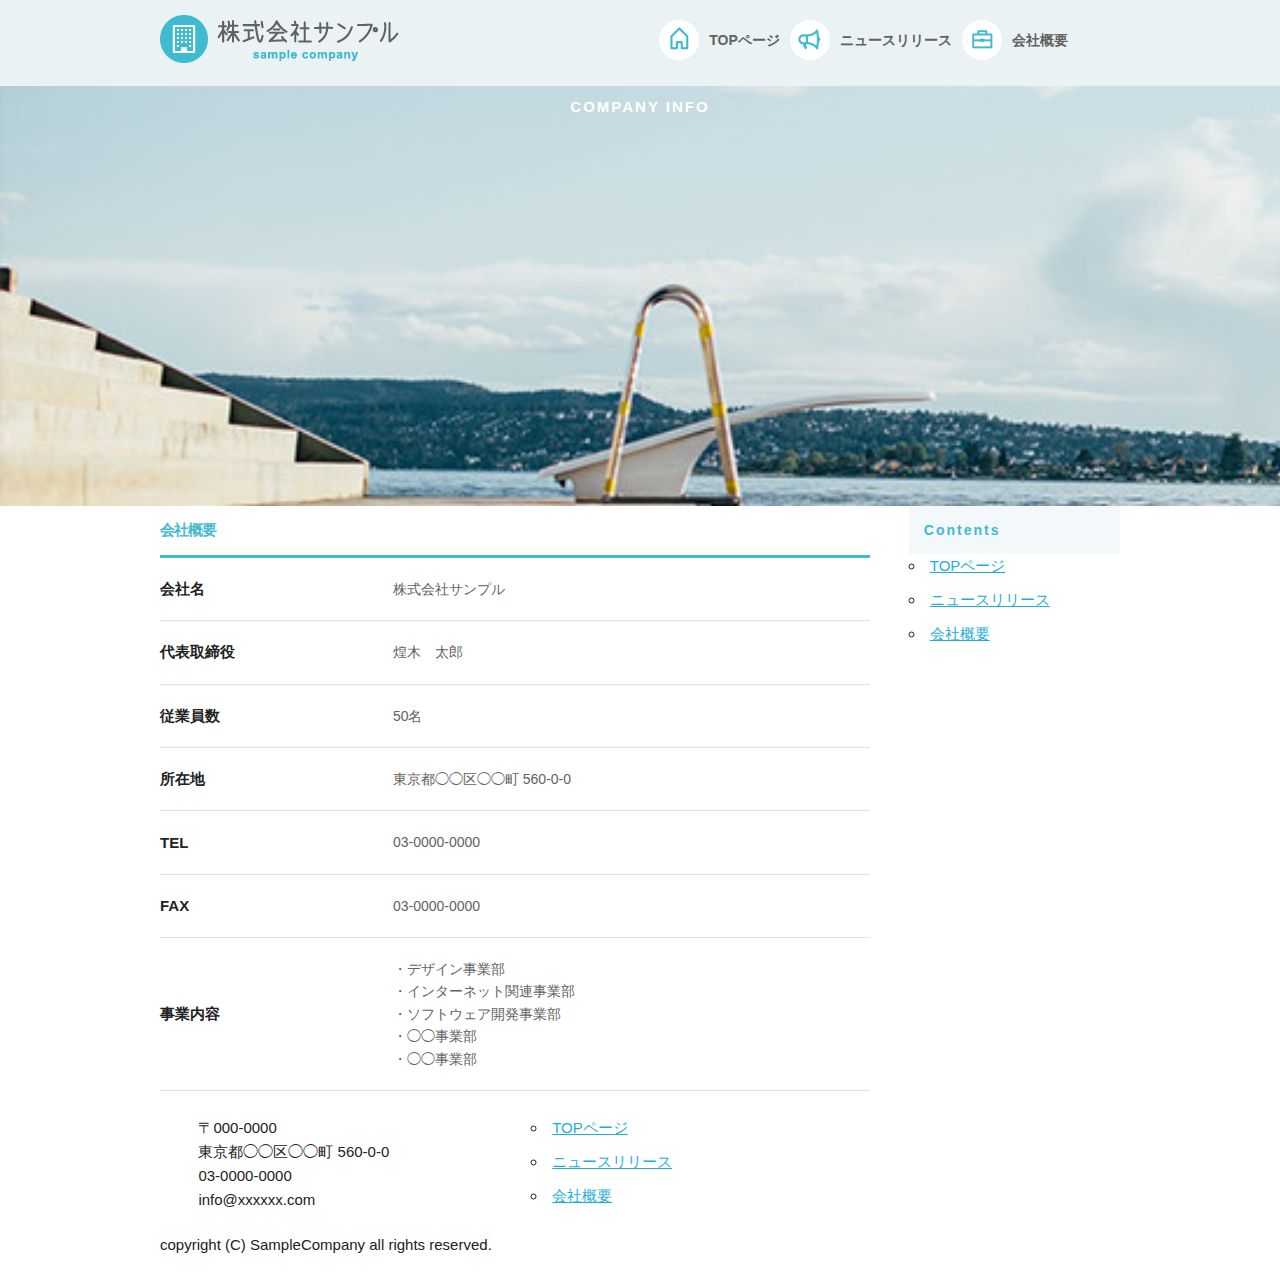
==== Skeleton-2.0.4/company.html @ 96dcce9a "Fitst commit" ====
<!DOCTYPE html>
<html lang="ja">
<head>

  <!-- Basic Page Needs
  –––––––––––––––––––––––––––––––––––––––––––––––––– -->
  <meta charset="utf-8">
  <title>株式会社サンプル</title>
  <meta name="description" content="">
  <meta name="author" content="">

  <!-- Mobile Specific Metas
  –––––––––––––––––––––––––––––––––––––––––––––––––– -->
  <meta name="viewport" content="width=device-width, initial-scale=1">


  <!-- CSS
  –––––––––––––––––––––––––––––––––––––––––––––––––– -->
  <link rel="stylesheet" href="css/normalize.css">
  <link rel="stylesheet" href="css/skeleton.css">
  <link rel="stylesheet" href="css/sample.css">

  <!-- Favicon
  –––––––––––––––––––––––––––––––––––––––––––––––––– -->
  <link rel="icon" type="image/png" href="images/top/favicon.png">

</head>

<body>
    
  <header>
  <div id="header_in" class="container">
    <div class="row">
      <div class="six columns logo">

        <h1><a href="index.html"><img class="u-max-full-width" src="images/top/logo.png" alt="株式会社サンプル" srcset="images/top/logo@2x.png 2x" /></a></h1>


      </div>
      <div class="six columns navi">

        <div class="sp_navi">
          <img id="sp_navi_btn" class="u-max-full-width" src="images/top/sp_navi.png" alt="sp_navi" srcset="images/top/sp_navi@2x.png 2x" />

          <ul class="sp_navi_li">
            <li><a href="index.html">TOPページ</a></li>
            <li><a href="news.html">ニュースリリース</a></li>
            <li><a href="company.html">会社概要</a></li>
          </ul>
        </div>
        <!-- sp_navi -->
        
        <div class="pc_navi">
          
          <ul class="pc_navi_li">
            <li class="navi_toppage"><a href="index.html">TOPページ</a></li>
            <li class="navi_news"><a href="news.html">ニュースリリース</a></li>
            <li class="navi_company"><a href="company.html">会社概要</a></li>
          </ul>
        </div>
        <!-- pc_navi -->
      </div>
    </div>
    <!-- row -->
  </div>
  <!-- header_in -->
  </header>
  
  <div id="sub_cover">
      <div class="container">
          <div class="row">
              <div class="twelve columns">
                  <h2>COMPANY INFO</h2>
              </div>
          </div>
      </div>
  </div>
  <!--sub_cover-->
  
  <div id="contents">
      <div class="container">
          <div class="row">
              <div id="main" class="nine columns">
                  <h2 class="company_title">会社概要</h2>
                      <table class="u-full-width">
                          <tbody>
                              <tr>
                                  <th>会社名</th>
                                  <td>株式会社サンプル</td>
                              </tr>
                              <tr>
                                  <th>代表取締役</th>
                                  <td>煌木　太郎</td>
                              </tr>
                              <tr>
                                  <th>従業員数</th>
                                  <td>50名</td>
                              </tr>
                              <tr>
                                  <th>所在地</th>
                                  <td>東京都◯◯区◯◯町 560-0-0</td>
                              </tr>
                              <tr>
                                  <th>TEL</th>
                                  <td>03-0000-0000</td>
                              </tr>
                              <tr>
                                  <th>FAX</th>
                                  <td>03-0000-0000</td>
                              </tr>
                              <tr>
                                  <th>事業内容</th>
                                  <td>・デザイン事業部<br>・インターネット関連事業部<br>・ソフトウェア開発事業部<br>・◯◯事業部<br>・◯◯事業部
                                </td>
                              </tr>
                          </tbody>
                      </table>
                  </div><!--main-->
                  
                  <div id="sidebar" class="three columns">
                    <div class="pc-sidemenu">
                        <h3>Contents</h3>
                        <ul>
                            <li><a href="index.html">TOPページ</a></li>
                            <li><a href="news.html">ニュースリリース</a></li>
                            <li><a href="company.html">会社概要</a></li>
                        </ul>
                    </div>  
                    <div class=<div class="fb-page fb_iframe_widget fb_iframe_widget_fluid" data-href="https://www.facebook.com/facebook" data-tabs="timeline" data-height="300" data-small-header="false" data-adapt-container-width="true" data-hide-cover="false" data-show-facepile="false" fb-xfbml-state="rendered" fb-iframe-plugin-query="adapt_container_width=true&amp;app_id=&amp;container_width=117&amp;height=300&amp;hide_cover=false&amp;href=https%3A%2F%2Fwww.facebook.com%2Ffacebook&amp;locale=ja_JP&amp;sdk=joey&amp;show_facepile=false&amp;small_header=false&amp;tabs=timeline"><span style="vertical-align: bottom; width: 180px; height: 300px;"><iframe name="f3fe913dd605ea4" width="1000px" height="300px" frameborder="0" allowtransparency="true" allowfullscreen="true" scrolling="no" allow="encrypted-media" title="fb:page Facebook Social Plugin" src="https://www.facebook.com/v2.6/plugins/page.php?adapt_container_width=true&amp;app_id=&amp;channel=http%3A%2F%2Fstaticxx.facebook.com%2Fconnect%2Fxd_arbiter%2Fr%2FbSTT5dUx9MY.js%3Fversion%3D42%23cb%3Df316c34965d6388%26domain%3Ddemo.techacademy.jp%26origin%3Dhttp%253A%252F%252Fdemo.techacademy.jp%252Ff2b390b43f06014%26relation%3Dparent.parent&amp;container_width=117&amp;height=300&amp;hide_cover=false&amp;href=https%3A%2F%2Fwww.facebook.com%2Ffacebook&amp;locale=ja_JP&amp;sdk=joey&amp;show_facepile=false&amp;small_header=false&amp;tabs=timeline" style="border: none; visibility: visible; width: 180px; height: 300px;" class=""></iframe></span></div>
                </div><!--sidebar>
            </div><!--row>
        </div><!--container>
    </div><!--contents>

<footer>
  <div class="container">
    <div class="row">
      <div class="four columns sp">
        <img class="u-max-full-width" src="images/top/footer_logo.png" alt="株式会社サンプル" srcset="images/top/footer_logo@2x.png 2x" />
      </div>
      <!-- columns -->
      <div class="four columns foot_address sp">
        〒000-0000<br />
        東京都◯◯区◯◯町 560-0-0<br />
        03-0000-0000<br />
        info@xxxxxx.com
      </div>
      <!-- columns -->
      <div class="four columns">
        <ul class="foot_navi">
          <li><a href="">TOPページ</a></li>
          <li><a href="">ニュースリリース</a></li>
          <li><a href="">会社概要</a></li>
        </ul>
      </div>
      <!-- columns -->
    </div>
    <!-- row -->

    <div class="row">
      <div class="twelve columns sp">
        <p class="copy">copyright (C) SampleCompany all rights reserved.</p>
      </div>
      <!-- columns -->
    </div>
    <!-- row -->
  </div>
</footer>
    

<script type="text/javascript" src="//ajax.googleapis.com/ajax/libs/jquery/1.10.2/jquery.min.js"></script>
<script>
$(function(){

  $(document).ready(function(){

    $("#sp_navi_btn").click(function () {
      $(this).next().slideToggle();
    });

  });

});
    </script>

</body>
  </html>
---- Skeleton-2.0.4/css/skeleton.css ----
/*
* Skeleton V2.0.4
* Copyright 2014, Dave Gamache
* www.getskeleton.com
* Free to use under the MIT license.
* http://www.opensource.org/licenses/mit-license.php
* 12/29/2014
*/


/* Table of contents
––––––––––––––––––––––––––––––––––––––––––––––––––
- Grid
- Base Styles
- Typography
- Links
- Buttons
- Forms
- Lists
- Code
- Tables
- Spacing
- Utilities
- Clearing
- Media Queries
*/


/* Grid
–––––––––––––––––––––––––––––––––––––––––––––––––– */
.container {
  position: relative;
  width: 100%;
  max-width: 960px;
  margin: 0 auto;
  padding: 0 20px;
  box-sizing: border-box; }
.column,
.columns {
  width: 100%;
  float: left;
  box-sizing: border-box; }

/* For devices larger than 400px */
@media (min-width: 400px) {
  .container {
    width: 85%;
    padding: 0; }
}

/* For devices larger than 550px */
@media (min-width: 550px) {
  .container {
    width: 80%; }
  .column,
  .columns {
    margin-left: 4%; }
  .column:first-child,
  .columns:first-child {
    margin-left: 0; }

  .one.column,
  .one.columns                    { width: 4.66666666667%; }
  .two.columns                    { width: 13.3333333333%; }
  .three.columns                  { width: 22%;            }
  .four.columns                   { width: 30.6666666667%; }
  .five.columns                   { width: 39.3333333333%; }
  .six.columns                    { width: 48%;            }
  .seven.columns                  { width: 56.6666666667%; }
  .eight.columns                  { width: 65.3333333333%; }
  .nine.columns                   { width: 74.0%;          }
  .ten.columns                    { width: 82.6666666667%; }
  .eleven.columns                 { width: 91.3333333333%; }
  .twelve.columns                 { width: 100%; margin-left: 0; }

  .one-third.column               { width: 30.6666666667%; }
  .two-thirds.column              { width: 65.3333333333%; }

  .one-half.column                { width: 48%; }

  /* Offsets */
  .offset-by-one.column,
  .offset-by-one.columns          { margin-left: 8.66666666667%; }
  .offset-by-two.column,
  .offset-by-two.columns          { margin-left: 17.3333333333%; }
  .offset-by-three.column,
  .offset-by-three.columns        { margin-left: 26%;            }
  .offset-by-four.column,
  .offset-by-four.columns         { margin-left: 34.6666666667%; }
  .offset-by-five.column,
  .offset-by-five.columns         { margin-left: 43.3333333333%; }
  .offset-by-six.column,
  .offset-by-six.columns          { margin-left: 52%;            }
  .offset-by-seven.column,
  .offset-by-seven.columns        { margin-left: 60.6666666667%; }
  .offset-by-eight.column,
  .offset-by-eight.columns        { margin-left: 69.3333333333%; }
  .offset-by-nine.column,
  .offset-by-nine.columns         { margin-left: 78.0%;          }
  .offset-by-ten.column,
  .offset-by-ten.columns          { margin-left: 86.6666666667%; }
  .offset-by-eleven.column,
  .offset-by-eleven.columns       { margin-left: 95.3333333333%; }

  .offset-by-one-third.column,
  .offset-by-one-third.columns    { margin-left: 34.6666666667%; }
  .offset-by-two-thirds.column,
  .offset-by-two-thirds.columns   { margin-left: 69.3333333333%; }

  .offset-by-one-half.column,
  .offset-by-one-half.columns     { margin-left: 52%; }

}


/* Base Styles
–––––––––––––––––––––––––––––––––––––––––––––––––– */
/* NOTE
html is set to 62.5% so that all the REM measurements throughout Skeleton
are based on 10px sizing. So basically 1.5rem = 15px :) */
html {
  font-size: 62.5%; }
body {
  font-size: 1.5em; /* currently ems cause chrome bug misinterpreting rems on body element */
  line-height: 1.6;
  font-weight: 400;
  font-family: "Raleway", "HelveticaNeue", "Helvetica Neue", Helvetica, Arial, sans-serif;
  color: #222; }


/* Typography
–––––––––––––––––––––––––––––––––––––––––––––––––– */
h1, h2, h3, h4, h5, h6 {
  margin-top: 0;
  margin-bottom: 2rem;
  font-weight: 300; }
h1 { font-size: 4.0rem; line-height: 1.2;  letter-spacing: -.1rem;}
h2 { font-size: 3.6rem; line-height: 1.25; letter-spacing: -.1rem; }
h3 { font-size: 3.0rem; line-height: 1.3;  letter-spacing: -.1rem; }
h4 { font-size: 2.4rem; line-height: 1.35; letter-spacing: -.08rem; }
h5 { font-size: 1.8rem; line-height: 1.5;  letter-spacing: -.05rem; }
h6 { font-size: 1.5rem; line-height: 1.6;  letter-spacing: 0; }

/* Larger than phablet */
@media (min-width: 550px) {
  h1 { font-size: 5.0rem; }
  h2 { font-size: 4.2rem; }
  h3 { font-size: 3.6rem; }
  h4 { font-size: 3.0rem; }
  h5 { font-size: 2.4rem; }
  h6 { font-size: 1.5rem; }
}

p {
  margin-top: 0; }


/* Links
–––––––––––––––––––––––––––––––––––––––––––––––––– */
a {
  color: #1EAEDB; }
a:hover {
  color: #0FA0CE; }


/* Buttons
–––––––––––––––––––––––––––––––––––––––––––––––––– */
.button,
button,
input[type="submit"],
input[type="reset"],
input[type="button"] {
  display: inline-block;
  height: 38px;
  padding: 0 30px;
  color: #555;
  text-align: center;
  font-size: 11px;
  font-weight: 600;
  line-height: 38px;
  letter-spacing: .1rem;
  text-transform: uppercase;
  text-decoration: none;
  white-space: nowrap;
  background-color: transparent;
  border-radius: 4px;
  border: 1px solid #bbb;
  cursor: pointer;
  box-sizing: border-box; }
.button:hover,
button:hover,
input[type="submit"]:hover,
input[type="reset"]:hover,
input[type="button"]:hover,
.button:focus,
button:focus,
input[type="submit"]:focus,
input[type="reset"]:focus,
input[type="button"]:focus {
  color: #333;
  border-color: #888;
  outline: 0; }
.button.button-primary,
button.button-primary,
input[type="submit"].button-primary,
input[type="reset"].button-primary,
input[type="button"].button-primary {
  color: #FFF;
  background-color: #33C3F0;
  border-color: #33C3F0; }
.button.button-primary:hover,
button.button-primary:hover,
input[type="submit"].button-primary:hover,
input[type="reset"].button-primary:hover,
input[type="button"].button-primary:hover,
.button.button-primary:focus,
button.button-primary:focus,
input[type="submit"].button-primary:focus,
input[type="reset"].button-primary:focus,
input[type="button"].button-primary:focus {
  color: #FFF;
  background-color: #1EAEDB;
  border-color: #1EAEDB; }


/* Forms
–––––––––––––––––––––––––––––––––––––––––––––––––– */
input[type="email"],
input[type="number"],
input[type="search"],
input[type="text"],
input[type="tel"],
input[type="url"],
input[type="password"],
textarea,
select {
  height: 38px;
  padding: 6px 10px; /* The 6px vertically centers text on FF, ignored by Webkit */
  background-color: #fff;
  border: 1px solid #D1D1D1;
  border-radius: 4px;
  box-shadow: none;
  box-sizing: border-box; }
/* Removes awkward default styles on some inputs for iOS */
input[type="email"],
input[type="number"],
input[type="search"],
input[type="text"],
input[type="tel"],
input[type="url"],
input[type="password"],
textarea {
  -webkit-appearance: none;
     -moz-appearance: none;
          appearance: none; }
textarea {
  min-height: 65px;
  padding-top: 6px;
  padding-bottom: 6px; }
input[type="email"]:focus,
input[type="number"]:focus,
input[type="search"]:focus,
input[type="text"]:focus,
input[type="tel"]:focus,
input[type="url"]:focus,
input[type="password"]:focus,
textarea:focus,
select:focus {
  border: 1px solid #33C3F0;
  outline: 0; }
label,
legend {
  display: block;
  margin-bottom: .5rem;
  font-weight: 600; }
fieldset {
  padding: 0;
  border-width: 0; }
input[type="checkbox"],
input[type="radio"] {
  display: inline; }
label > .label-body {
  display: inline-block;
  margin-left: .5rem;
  font-weight: normal; }


/* Lists
–––––––––––––––––––––––––––––––––––––––––––––––––– */
ul {
  list-style: circle inside; }
ol {
  list-style: decimal inside; }
ol, ul {
  padding-left: 0;
  margin-top: 0; }
ul ul,
ul ol,
ol ol,
ol ul {
  margin: 1.5rem 0 1.5rem 3rem;
  font-size: 90%; }
li {
  margin-bottom: 1rem; }


/* Code
–––––––––––––––––––––––––––––––––––––––––––––––––– */
code {
  padding: .2rem .5rem;
  margin: 0 .2rem;
  font-size: 90%;
  white-space: nowrap;
  background: #F1F1F1;
  border: 1px solid #E1E1E1;
  border-radius: 4px; }
pre > code {
  display: block;
  padding: 1rem 1.5rem;
  white-space: pre; }


/* Tables
–––––––––––––––––––––––––––––––––––––––––––––––––– */
th,
td {
  padding: 12px 15px;
  text-align: left;
  border-bottom: 1px solid #E1E1E1; }
th:first-child,
td:first-child {
  padding-left: 0; }
th:last-child,
td:last-child {
  padding-right: 0; }


/* Spacing
–––––––––––––––––––––––––––––––––––––––––––––––––– */
button,
.button {
  margin-bottom: 1rem; }
input,
textarea,
select,
fieldset {
  margin-bottom: 1.5rem; }
pre,
blockquote,
dl,
figure,
table,
p,
ul,
ol,
form {
  margin-bottom: 2.5rem; }


/* Utilities
–––––––––––––––––––––––––––––––––––––––––––––––––– */
.u-full-width {
  width: 100%;
  box-sizing: border-box; }
.u-max-full-width {
  max-width: 100%;
  box-sizing: border-box; }
.u-pull-right {
  float: right; }
.u-pull-left {
  float: left; }


/* Misc
–––––––––––––––––––––––––––––––––––––––––––––––––– */
hr {
  margin-top: 3rem;
  margin-bottom: 3.5rem;
  border-width: 0;
  border-top: 1px solid #E1E1E1; }


/* Clearing
–––––––––––––––––––––––––––––––––––––––––––––––––– */

/* Self Clearing Goodness */
.container:after,
.row:after,
.u-cf {
  content: "";
  display: table;
  clear: both; }


/* Media Queries
–––––––––––––––––––––––––––––––––––––––––––––––––– */
/*
Note: The best way to structure the use of media queries is to create the queries
near the relevant code. For example, if you wanted to change the styles for buttons
on small devices, paste the mobile query code up in the buttons section and style it
there.
*/


/* Larger than mobile */
@media (min-width: 400px) {}

/* Larger than phablet (also point when grid becomes active) */
@media (min-width: 550px) {}

/* Larger than tablet */
@media (min-width: 750px) {}

/* Larger than desktop */
@media (min-width: 1000px) {}

/* Larger than Desktop HD */
@media (min-width: 1200px) {}
---- Skeleton-2.0.4/css/sample.css ----
html {
  font-size: 62.5%; }

h1 {
  margin: 0;
  padding: 0; }

header {
  background: #eaf2f4; }
  header #header_in {
    padding-top: 10px;
    padding-bottom: 4px; }
  @media (max-width: 550px) {
    header .logo {
      width: 190px; }
    header .navi {
      width: 40px;
      float: right; } }
  header .sp_navi_li {
    width: 180px;
    position: absolute;
    top: 50px;
    right: 2%;
    border: 1px solid #eee;
    background: white;
    margin: 0;
    padding: 0;
    display: none;
    z-index: 100; }
    header .sp_navi_li li {
      list-style: none;
      margin: 0;
      padding: 0; }
      header .sp_navi_li li a {
        display: block;
        padding: 10px 8px;
        border-bottom: 1px solid #eee;
        font-size: 14px;
        text-decoration: none; }
  @media (min-width: 551px) {
    header .sp_navi {
      display: none; }
    header #header_in {
      padding: 15px 0 10px 0; }
    header .pc_navi_li {
      margin: 0;
      padding: 0; }
      header .pc_navi_li li {
        list-style: none;
        margin: 5px 0 0 0;
        padding: 0; }
        header .pc_navi_li li a {
          color: #626262;
          text-decoration: none;
          font-weight: bold;
          font-size: 14px;
          font-size: 1.4rem;
          float: left;
          padding-right: 10px; }
        header .pc_navi_li li a:hover {
          color: #42b9d0; }
      header .pc_navi_li li.navi_toppage a {
        background-repeat: no-repeat;
        display: inline-block;
        line-height: 40px;
        padding-left: 50px;
        background-image: url("../images/top/navi_top.png");
        background-size: 40px 40px; } }
    @media screen and (min-width: 551px) and (-webkit-min-device-pixel-ratio: 2), (min-width: 551px) and (min-resolution: 2dppx) {
      header .pc_navi_li li.navi_toppage a {
        background-image: url("../images/top/navi_top@2x.png"); } }
  @media (min-width: 551px) {
      header .pc_navi_li li.navi_news a {
        background-repeat: no-repeat;
        display: inline-block;
        line-height: 40px;
        padding-left: 50px;
        background-image: url("../images/top/navi_news.png");
        background-size: 40px 40px; } }
    @media screen and (min-width: 551px) and (-webkit-min-device-pixel-ratio: 2), (min-width: 551px) and (min-resolution: 2dppx) {
      header .pc_navi_li li.navi_news a {
        background-image: url("../images/top/navi_news@2x.png"); } }
  @media (min-width: 551px) {
      header .pc_navi_li li.navi_company a {
        background-repeat: no-repeat;
        display: inline-block;
        line-height: 40px;
        padding-left: 50px;
        background-image: url("../images/top/navi_company.png");
        background-size: 40px 40px; } }
    @media screen and (min-width: 551px) and (-webkit-min-device-pixel-ratio: 2), (min-width: 551px) and (min-resolution: 2dppx) {
      header .pc_navi_li li.navi_company a {
        background-image: url("../images/top/navi_company@2x.png"); } }

  @media (max-width: 550px) {
    header .pc_navi {
      display: none; } }

#cover_area {
  text-align: center;
  padding: 80px 0;
  background-image: url("../images/top/cover.jpg");
  background-size: cover; }
  @media screen and (-webkit-min-device-pixel-ratio: 2), (min-resolution: 2dppx) {
    #cover_area {
      background-image: url("../images/top/cover@2x.jpg"); } }
  @media (min-width: 551px) {
    #cover_area {
      text-align: left;
      height: 420px;
      padding: 0; }
      #cover_area img {
        margin-top: 180px;
        margin-left: 70px; } }

#service_area {
  padding-top: 20px; }
  @media (min-width: 551px) {
    #service_area {
      padding-top: 30px; } }
  #service_area .columns {
    color: #626262; }
    #service_area .columns .service_title {
      font-size: 18px;
      font-size: 1.8rem;
      font-weight: bold;
      margin-top: 8px; }
    #service_area .columns p {
      font-size: 15px;
      font-size: 1.5rem;
      margin-top: 10px; }
    @media (min-width: 551px) {
      #service_area .columns .service_title {
        font-size: 16px;
        font-size: 1.6rem; }
      #service_area .columns p {
        font-size: 13px;
        font-size: 1.3rem; } }

#news_area {
  background-color: #eaf2f4; }
  @media (min-width: 551px) {
    #news_area .container {
      padding: 0px 10% 50px 10%; } }
  #news_area .news_title {
    text-align: center;
    font-size: 26px;
    font-size: 2.6rem;
    color: #42b9d0;
    padding: 15px 0 10px 0;
    font-weight: bold;
    letter-spacing: 0.2rem; }
  #news_area .news_lists li {
    list-style: none;
    font-size: 15px;
    font-size: 1.5rem; }
    #news_area .news_lists li span {
      color: #42b9d0;
      font-weight: bold;
      display: block;
      margin-bottom: 3px; }
  @media (min-width: 551px) {
    #news_area .news_title {
      font-size: 22px;
      font-size: 2.2rem;
      padding: 50px 0 41px 0; }
    #news_area .news_lists li {
      font-size: 14px;
      font-size: 1.4rem;
      margin-bottom: 20px; }
      #news_area .news_lists li span {
        display: inline;
        margin-bottom: 0px; } }

footer {
  background-color: #42b9d0;
  color: #fff;
  padding-top: 20px; }
  @media (max-width: 550px) {
    footer .container {
      margin: 0;
      padding: 0; }
    footer .sp {
      padding: 0 6%;
      margin: 0 auto; }
    footer .foot_navi {
      margin-top: 20px; }
      footer .foot_navi li {
        list-style: none;
        margin-bottom: 1px; }
        footer .foot_navi li a {
          color: #42b9d0;
          background-color: #eaf2f4;
          display: block;
          text-align: center;
          font-weight: bold;
          text-decoration: none;
          font-size: 16px;
          font-size: 1.6rem;
          padding: 16px 0; } }
  footer .foot_address {
    font-size: 16px;
    font-size: 1.6rem;
    padding-top: 10px; }
  footer .copy {
    text-align: center;
    font-size: 11px;
    font-size: 1.1rem;
    color: #b2e1ea; }
  @media (min-width: 550px) {
    footer {
      padding-top: 30px; }
      footer .foot_address {
        padding: 0px;
        font-size: 12px;
        font-size: 1.2rem; }
      footer .foot_navi {
        float: right; }
        footer .foot_navi li {
          list-style: none;
          background-repeat: no-repeat;
          background-position: left center;
          display: inline-block;
          float: left;
          margin-right: 10px;
          font-size: 11px;
          font-size: 1.1rem;
          background-image: url("../images/top/foot_arroehead.png");
          background-size: 4px 6px; } }
      @media screen and (min-width: 550px) and (-webkit-min-device-pixel-ratio: 2), (min-width: 550px) and (min-resolution: 2dppx) {
        footer .foot_navi li {
          background-image: url("../images/top/foot_arroehead@2x.png"); } }
  @media (min-width: 550px) {
        footer .foot_navi a {
          color: white;
          padding-left: 10px;
          text-decoration: none; }
        footer .foot_navi a:hover {
          color: #eaf2f4; }
      footer .copy {
        margin-top: 30px; } }

/* news.html */
#sub_cover {
  text-align: center;
  padding: 80px 0;
  background-image: url("../images/news/sub_cover.jpg");
  background-size: cover; }
  #sub_cover h2 {
    text-align: center;
    color: white;
    font-size: 16px;
    font-size: 1.6rem;
    font-weight: bold;
    margin: 0;
    letter-spacing: 0.2rem; }
  @media screen and (-webkit-min-device-pixel-ratio: 2), (min-resolution: 2dppx) {
    #sub_cover {
      background-image: url("../images/news/sub_cover@2x.jpg"); } }
  @media (min-width: 550px) {
    #sub_cover {
      text-align: left;
      height: 420px;
      padding: 0; }
      #sub_cover img {
        margin-top: 180px;
        margin-left: 70px; }
      #sub_cover h2 {
        display: block;
        font-size: 1.5rem;
        -webkit-margin-before: 0.83em;
        -webkit-margin-after: 0.83em;
        -webkit-margin-start: 0px;
        -webkit-margin-end: 0px;
        font-weight: bold; } }

#contents #main h2 {
  color: #42b9d0;
  border-bottom: 3px solid #42b9d0;
  font-weight: bold;
  font-size: 1.5rem;
  padding-top: 15px;
  padding-bottom: 15px; }
#contents #main #news_li span {
  color: #42b9d0;
  display: inline-block;
  margin-bottom: 0;
  font-weight: bold; }
@media (min-width: 550px) {
  #contents #main li {
    list-style: none;
    padding-bottom: 5px;
    display: list-item;
    text-align: -webkit-match-parent; }
  #contents #main span {
    padding-right: 10px;
    margin-bottom: 0px; } }
#contents #sidebar .pc-sidemenu h3 {
  color: #42b9d0;
  font-weight: bold;
  font-size: 1.4rem;
  letter-spacing: 0.2rem;
  background-color: #f3f9fb;
  padding: 15px;
  margin-bottom: 0px; }
@media (max-width: 550px) {
  #contents #sidebar .pc-sidemenu {
    display: none; } }

/*company.html*/
#main h2.company_title {
  margin-bottom: 0px; }
#main h2 {
  color: #42b9d0;
  border-bottom: 3px solid #42b9d0;
  font-weight: bold; }
#main th {
  padding-right: 20px; }
#main td {
  padding: 20px;
  color: #626262;
  font-size: 1.4rem; }
@media (min-width: 550px) {
  #main h2 {
    font-size: 2rem;
    padding-bottom: 20px; } }

/*# sourceMappingURL=sample.css.map */
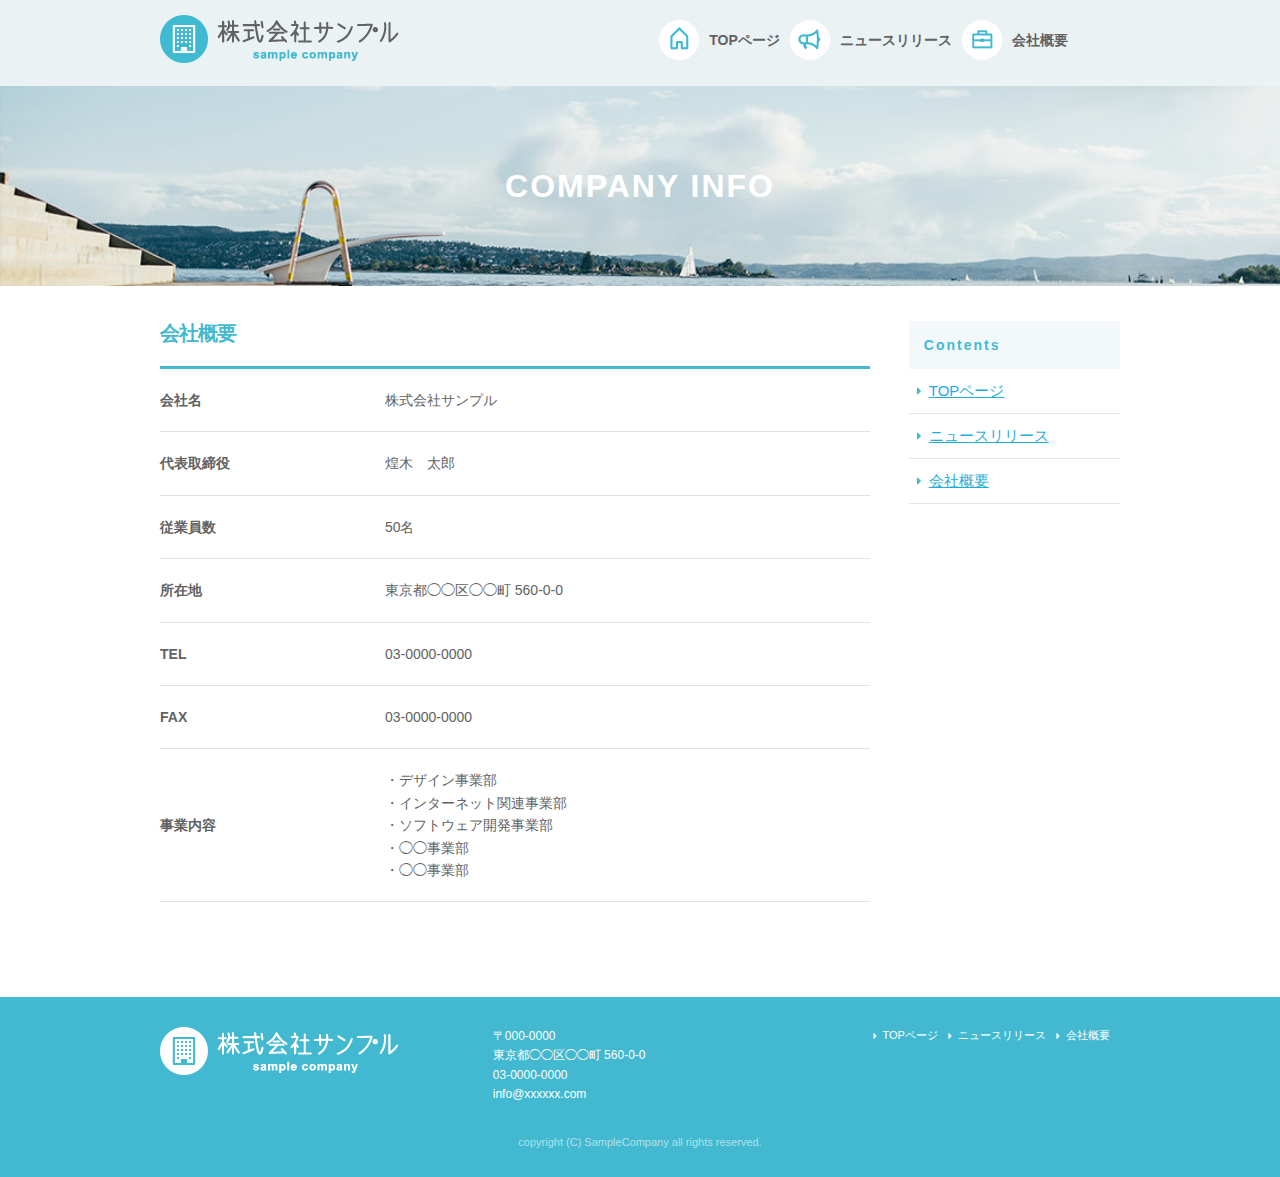
==== commit cdcc4045: "Third commit" ====
--- a/Skeleton-2.0.4/company.html
+++ b/Skeleton-2.0.4/company.html
@@ -5,7 +5,7 @@
   <!-- Basic Page Needs
   –––––––––––––––––––––––––––––––––––––––––––––––––– -->
   <meta charset="utf-8">
-  <title>株式会社サンプル</title>
+  <title>COMPANY INFO|株式会社サンプル</title>
   <meta name="description" content="">
   <meta name="author" content="">
 
@@ -127,10 +127,10 @@
                         </ul>
                     </div>  
                     <div class=<div class="fb-page fb_iframe_widget fb_iframe_widget_fluid" data-href="https://www.facebook.com/facebook" data-tabs="timeline" data-height="300" data-small-header="false" data-adapt-container-width="true" data-hide-cover="false" data-show-facepile="false" fb-xfbml-state="rendered" fb-iframe-plugin-query="adapt_container_width=true&amp;app_id=&amp;container_width=117&amp;height=300&amp;hide_cover=false&amp;href=https%3A%2F%2Fwww.facebook.com%2Ffacebook&amp;locale=ja_JP&amp;sdk=joey&amp;show_facepile=false&amp;small_header=false&amp;tabs=timeline"><span style="vertical-align: bottom; width: 180px; height: 300px;"><iframe name="f3fe913dd605ea4" width="1000px" height="300px" frameborder="0" allowtransparency="true" allowfullscreen="true" scrolling="no" allow="encrypted-media" title="fb:page Facebook Social Plugin" src="https://www.facebook.com/v2.6/plugins/page.php?adapt_container_width=true&amp;app_id=&amp;channel=http%3A%2F%2Fstaticxx.facebook.com%2Fconnect%2Fxd_arbiter%2Fr%2FbSTT5dUx9MY.js%3Fversion%3D42%23cb%3Df316c34965d6388%26domain%3Ddemo.techacademy.jp%26origin%3Dhttp%253A%252F%252Fdemo.techacademy.jp%252Ff2b390b43f06014%26relation%3Dparent.parent&amp;container_width=117&amp;height=300&amp;hide_cover=false&amp;href=https%3A%2F%2Fwww.facebook.com%2Ffacebook&amp;locale=ja_JP&amp;sdk=joey&amp;show_facepile=false&amp;small_header=false&amp;tabs=timeline" style="border: none; visibility: visible; width: 180px; height: 300px;" class=""></iframe></span></div>
-                </div><!--sidebar>
-            </div><!--row>
-        </div><!--container>
-    </div><!--contents>
+                </div><!--sidebar -->
+            </div><!--row -->
+        </div><!--container -->
+    </div><!--contents -->
 
 <footer>
   <div class="container">
--- a/Skeleton-2.0.4/css/sample.css
+++ b/Skeleton-2.0.4/css/sample.css
@@ -115,7 +115,7 @@
 
 #service_area {
   padding-top: 20px; }
-  @media (min-width: 551px) {
+  @media (min-width: 550px) {
     #service_area {
       padding-top: 30px; } }
   #service_area .columns {
@@ -243,7 +243,7 @@
 /* news.html */
 #sub_cover {
   text-align: center;
-  padding: 80px 0;
+  padding: 40px 0;
   background-image: url("../images/news/sub_cover.jpg");
   background-size: cover; }
   #sub_cover h2 {
@@ -259,53 +259,75 @@
       background-image: url("../images/news/sub_cover@2x.jpg"); } }
   @media (min-width: 550px) {
     #sub_cover {
-      text-align: left;
-      height: 420px;
-      padding: 0; }
-      #sub_cover img {
-        margin-top: 180px;
-        margin-left: 70px; }
+      padding: 80px 0; }
       #sub_cover h2 {
-        display: block;
-        font-size: 1.5rem;
-        -webkit-margin-before: 0.83em;
-        -webkit-margin-after: 0.83em;
-        -webkit-margin-start: 0px;
-        -webkit-margin-end: 0px;
-        font-weight: bold; } }
-
-#contents #main h2 {
-  color: #42b9d0;
-  border-bottom: 3px solid #42b9d0;
-  font-weight: bold;
-  font-size: 1.5rem;
-  padding-top: 15px;
-  padding-bottom: 15px; }
-#contents #main #news_li span {
-  color: #42b9d0;
-  display: inline-block;
-  margin-bottom: 0;
-  font-weight: bold; }
-@media (min-width: 550px) {
-  #contents #main li {
+        text-align: center;
+        font-size: 3.2rem;
+        font-weight: bold;
+        color: white;
+        margin: 0;
+        letter-spacing: 0.2rem; } }
+
+#contents {
+  padding-top: 20px; }
+  @media (min-width: 550px) {
+    #contents {
+      padding-top: 35px;
+      padding-bottom: 70px; } }
+  #contents #main h2 {
+    color: #42b9d0;
+    border-bottom: 3px solid #42b9d0;
+    font-weight: bold;
+    font-size: 1.5rem;
+    padding-bottom: 15px; }
+    @media (min-width: 550px) {
+      #contents #main h2 {
+        font-size: 2rem;
+        padding-bottom: 20px; } }
+  #contents #main .news_li {
+    font-size: 1.5rem; }
+    #contents #main .news_li li {
+      list-style: none; }
+    #contents #main .news_li span {
+      color: #42b9d0;
+      display: block;
+      margin-bottom: 3px;
+      font-weight: bold; }
+      @media (min-width: 550px) {
+        #contents #main .news_li span {
+          display: inline-block;
+          margin-bottom: 0;
+          padding-right: 10px; } }
+  @media (min-width: 550px) {
+    #contents #main li {
+      list-style: none;
+      padding-bottom: 5px;
+      display: list-item;
+      text-align: -webkit-match-parent; }
+    #contents #main span {
+      padding-right: 10px;
+      margin-bottom: 0px; } }
+  #contents #sidebar .pc-sidemenu h3 {
+    color: #42b9d0;
+    font-weight: bold;
+    font-size: 1.4rem;
+    letter-spacing: 0.2rem;
+    background-color: #f3f9fb;
+    padding: 15px;
+    margin-bottom: 0px; }
+  #contents #sidebar .pc-sidemenu li {
     list-style: none;
-    padding-bottom: 5px;
-    display: list-item;
-    text-align: -webkit-match-parent; }
-  #contents #main span {
-    padding-right: 10px;
-    margin-bottom: 0px; } }
-#contents #sidebar .pc-sidemenu h3 {
-  color: #42b9d0;
-  font-weight: bold;
-  font-size: 1.4rem;
-  letter-spacing: 0.2rem;
-  background-color: #f3f9fb;
-  padding: 15px;
-  margin-bottom: 0px; }
-@media (max-width: 550px) {
-  #contents #sidebar .pc-sidemenu {
-    display: none; } }
+    display: block;
+    border-bottom: 1px solid #e5e5e5;
+    background-repeat: no-repeat;
+    background-position: 8px center;
+    margin-bottom: 0px;
+    padding: 10px 10px 10px 20px;
+    background-image: url(../images/news/side_arrow.png);
+    background-size: 4px 8px; }
+  @media (max-width: 550px) {
+    #contents #sidebar .pc-sidemenu {
+      display: none; } }
 
 /*company.html*/
 #main h2.company_title {
@@ -315,7 +337,9 @@
   border-bottom: 3px solid #42b9d0;
   font-weight: bold; }
 #main th {
-  padding-right: 20px; }
+  padding-right: 20px;
+  font-size: 1.4rem;
+  color: #626262; }
 #main td {
   padding: 20px;
   color: #626262;
